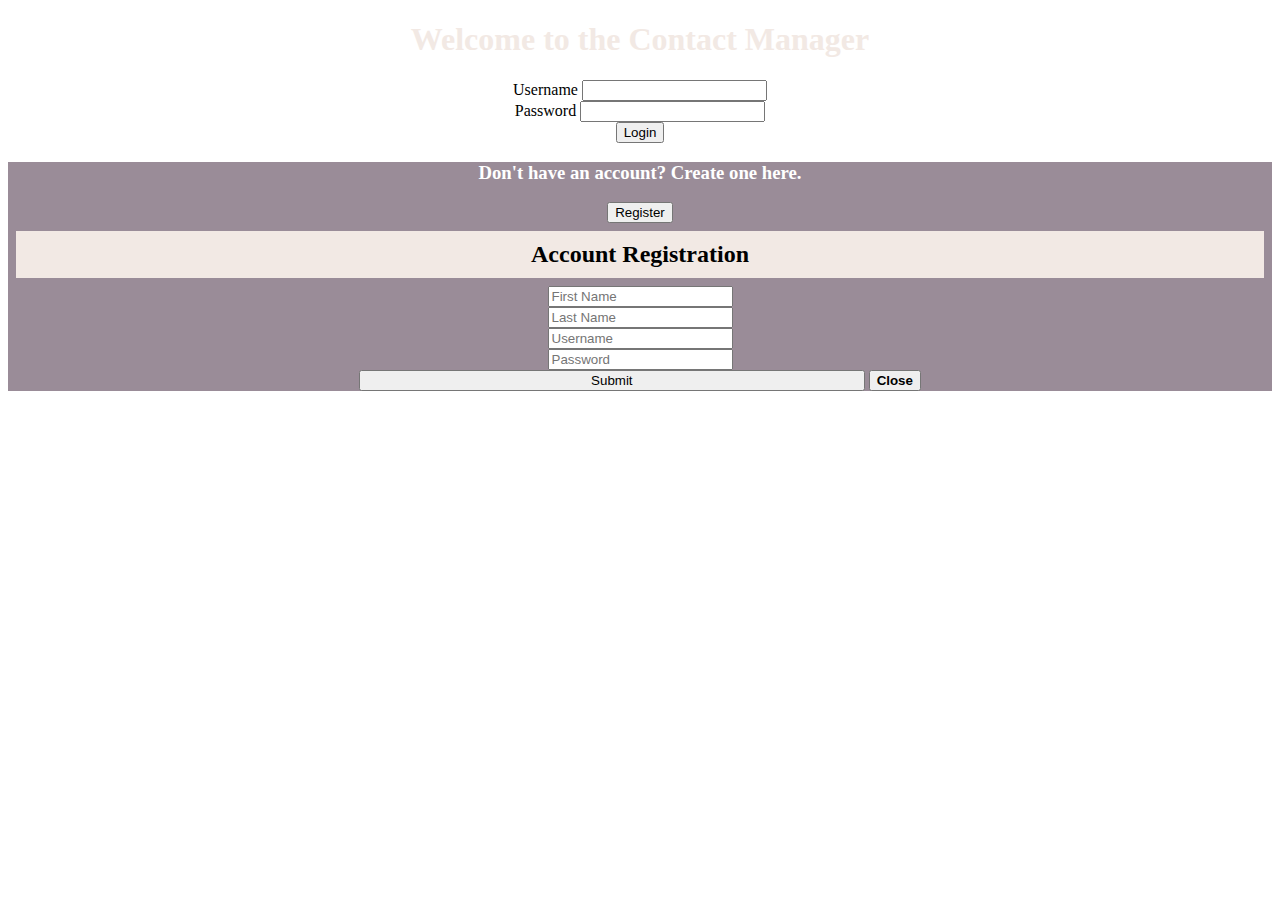
==== index.html @ 063ab81a "Update index.html" ====
<!doctype html>

<html lang="en">
    <head>
        <meta charset="utf-8">

        <title>Index</title>

        <!-- Load external CSS styles -->
        <link rel="stylesheet" href="css/styles.css">
        <!-- Load external JavaScript -->
        <script src="js/code.js"></script>

    </head>

    <body>

       <div style="text-align: center; margin-bottom: 20px;">
    <h1 style="color: #f2e9e4">Welcome to the Contact Manager</h1>

    <form action="LAMPAPI/Login.php" method="post">
        <div>
            <label for="username">Username</label>
            <input type="text" id="username" name="login" required>
        </div>

        <div>
            <label for="password">Password</label>
            <input type="password" id="password" name="password" required>
        </div>
        <div>
            <label for="login"></label>
            <button type="submit" id="login">Login</button>
        </div>      
        
    </form>
    
    <form style="background-color: #9a8c98">
		<h3 style="color: #fff">Don't have an account? Create one here.</h3>
        <div>
            <label for="register"></label>
            <button type="account_submit" id="register" onclick="openForm()">Register</button>  
        </div>
      <div class="formPopup" id="popupForm">
        <div class = "popup-content">
        <form action="LAMPAPI/Register.php " method="POST">
        <div>
          <h2 style="background-color: #f2e9e4; margin: 8px; padding: 10px">Account Registration</h2>
        </div>
        <div>
          <label for="firstname"></label>
          <input type="popup-text" id="firstname" placeholder="First Name" required>
        </div> 
          <label for="lastname"></label>
          <input type="popup-text" id="lastname" placeholder="Last Name" required>
        <div>  
          <label for="username"></label>
          <input type="popup-text" id="username" placeholder="Username" required>
        </div> 
          <label for="psw"></label>
          <input type="password" id="psw" placeholder="Password" name="psw" required>
        <div> 
          <button type="submit" style="width: 40%;">Submit</button>
          <button type="popup-cancel" onclick="closeForm()" style="font-weight: bold;">Close</button>
       </div>
    </div>
</div>
</form>
        
    </body>
</html>
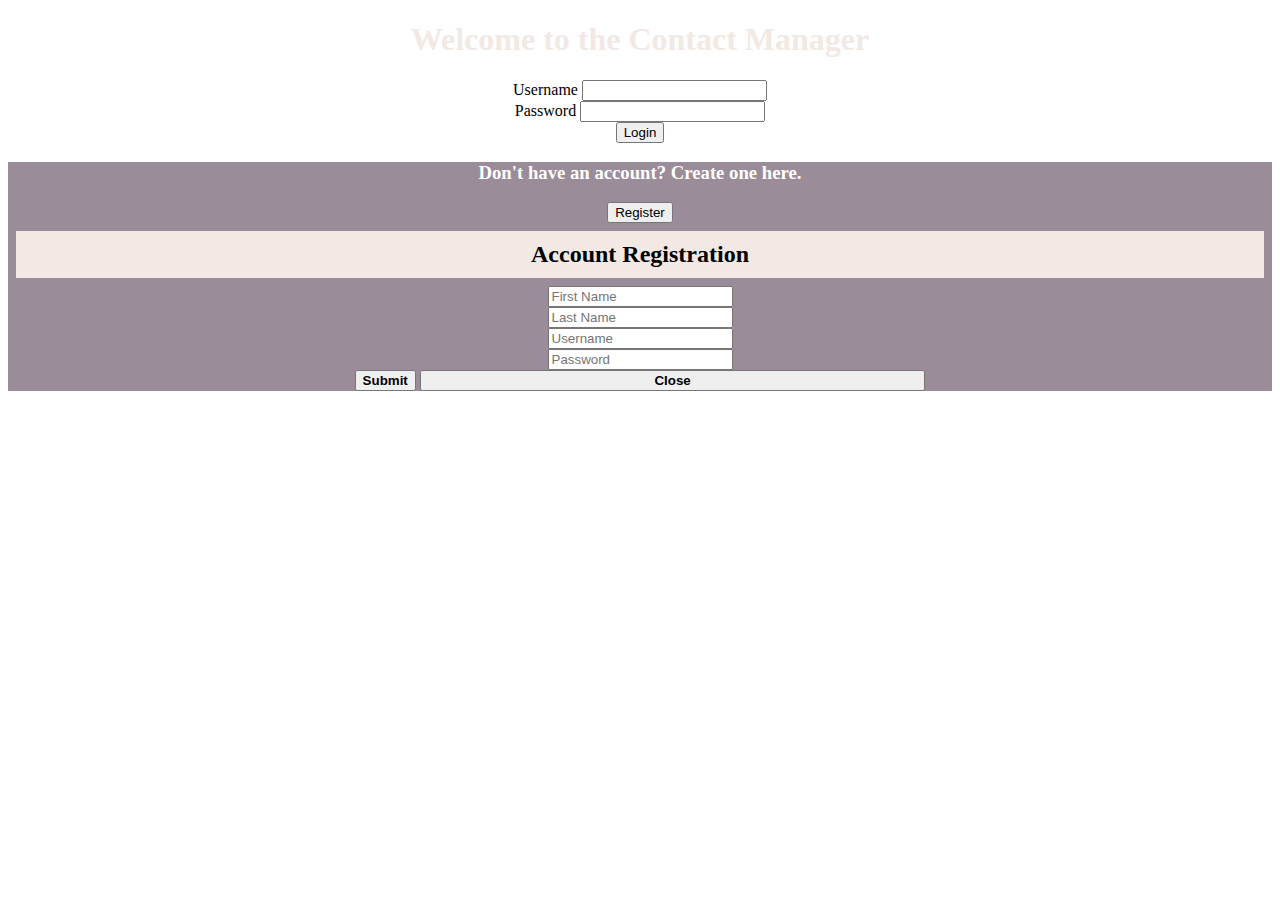
==== commit 4aac34b9: "Update index.html" ====
--- a/index.html
+++ b/index.html
@@ -8,8 +8,7 @@
 
         <!-- Load external CSS styles -->
         <link rel="stylesheet" href="css/styles.css">
-        <!-- Load external JavaScript -->
-        <script src="js/code.js"></script>
+        
 
     </head>
 
@@ -18,54 +17,60 @@
        <div style="text-align: center; margin-bottom: 20px;">
     <h1 style="color: #f2e9e4">Welcome to the Contact Manager</h1>
 
-    <form action="LAMPAPI/Login.php" method="post">
+    <div type="loginform" id="loginForm">
         <div>
             <label for="username">Username</label>
-            <input type="text" id="username" name="login" required>
+            <input type="text" id="loginName" name="loginName" required>
         </div>
 
         <div>
             <label for="password">Password</label>
-            <input type="password" id="password" name="password" required>
+            <input type="password" id="loginPassword" name="loginPassword" required>
         </div>
         <div>
             <label for="login"></label>
-            <button type="submit" id="login">Login</button>
+            <button type="button" id="loginButton" onclick="doLogin()">Login</button>
         </div>      
-        
-    </form>
+        <span id="loginResult"></span>
+    </div>
     
-    <form style="background-color: #9a8c98">
+    <div type="loginform" style="background-color: #9a8c98">
+    
 		<h3 style="color: #fff">Don't have an account? Create one here.</h3>
         <div>
             <label for="register"></label>
             <button type="account_submit" id="register" onclick="openForm()">Register</button>  
         </div>
+        
       <div class="formPopup" id="popupForm">
         <div class = "popup-content">
-        <form action="LAMPAPI/Register.php " method="POST">
-        <div>
+        
+      <div>
           <h2 style="background-color: #f2e9e4; margin: 8px; padding: 10px">Account Registration</h2>
         </div>
         <div>
           <label for="firstname"></label>
-          <input type="popup-text" id="firstname" placeholder="First Name" required>
+          <input type="popup-text" id="R_FirstName" placeholder="First Name" required>
         </div> 
           <label for="lastname"></label>
-          <input type="popup-text" id="lastname" placeholder="Last Name" required>
+          <input type="popup-text" id="R_LastName" placeholder="Last Name" required>
         <div>  
           <label for="username"></label>
-          <input type="popup-text" id="username" placeholder="Username" required>
+          <input type="popup-text" id="R_Username" placeholder="Username" required>
         </div> 
           <label for="psw"></label>
-          <input type="password" id="psw" placeholder="Password" name="psw" required>
+          <input type="password" id="R_Password" placeholder="Password" required>
         <div> 
-          <button type="submit" style="width: 40%;">Submit</button>
-          <button type="popup-cancel" onclick="closeForm()" style="font-weight: bold;">Close</button>
-       </div>
+          <button type="popup-submit" id="registerButton" onclick="doRegister()" style="font-weight: bold;" style="width: 40%" ">Submit</button>       
+        <button type="popup-cancel" style="width: 40%; font-weight:bold;" background-color="#c9ada7" onclick="closeForm()">Close</button>
+        </div>
+        
+       <span id="registerResult"></span> 
+       
     </div>
 </div>
-</form>
-        
+</div>
+        <!-- Load external JavaScript -->
+        <script src="js/code.js"></script>
     </body>
 </html>
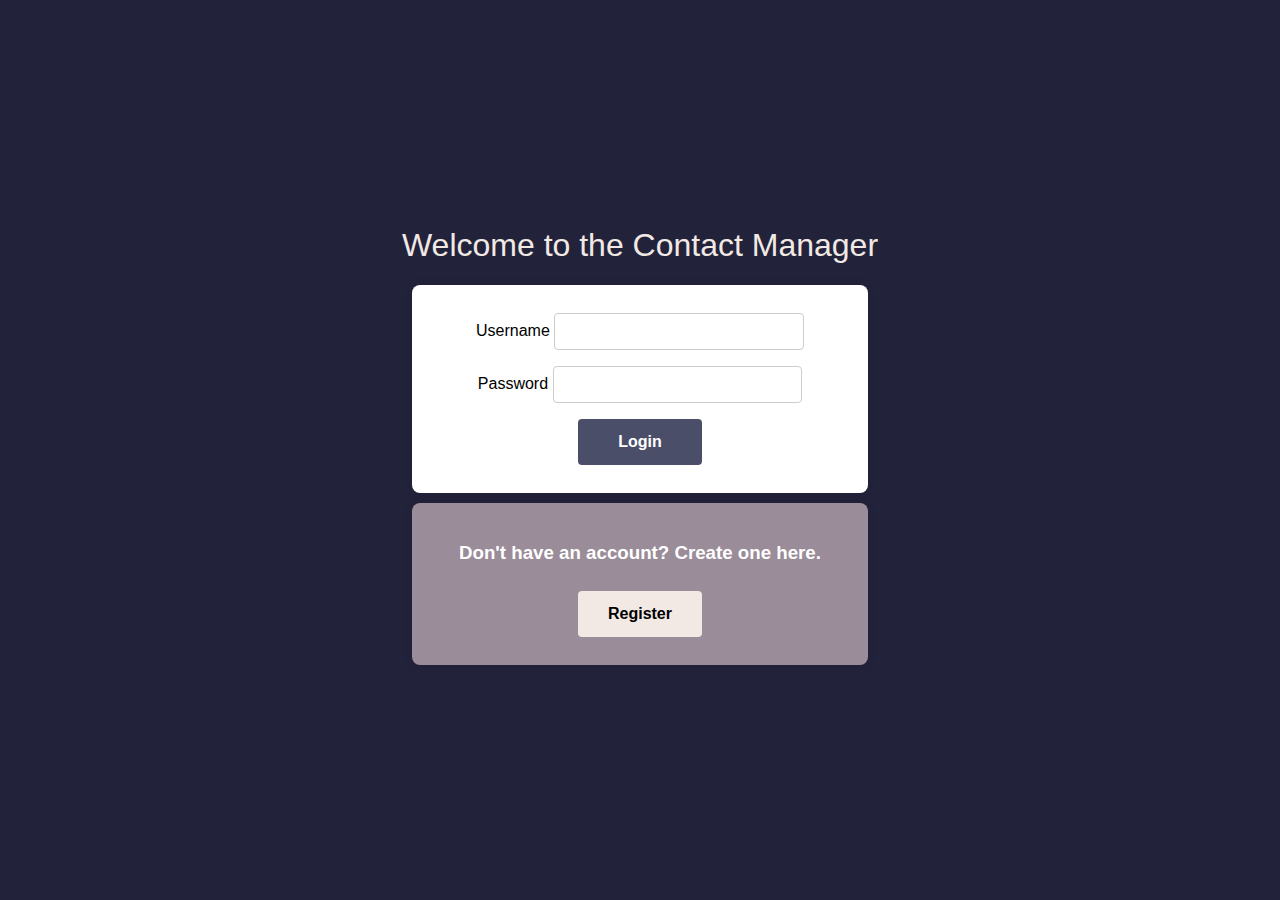
==== commit 1f869368: "Save point for working with the Aesthetic of the Home Page" ====
--- a/index.html
+++ b/index.html
@@ -1,76 +1,76 @@
-<!doctype html>
-
-<html lang="en">
-    <head>
-        <meta charset="utf-8">
-
-        <title>Index</title>
-
-        <!-- Load external CSS styles -->
-        <link rel="stylesheet" href="css/styles.css">
-        
-
-    </head>
-
-    <body>
-
-       <div style="text-align: center; margin-bottom: 20px;">
-    <h1 style="color: #f2e9e4">Welcome to the Contact Manager</h1>
-
-    <div type="loginform" id="loginForm">
-        <div>
-            <label for="username">Username</label>
-            <input type="text" id="loginName" name="loginName" required>
-        </div>
-
-        <div>
-            <label for="password">Password</label>
-            <input type="password" id="loginPassword" name="loginPassword" required>
-        </div>
-        <div>
-            <label for="login"></label>
-            <button type="button" id="loginButton" onclick="doLogin()">Login</button>
-        </div>      
-        <span id="loginResult"></span>
-    </div>
-    
-    <div type="loginform" style="background-color: #9a8c98">
-    
-		<h3 style="color: #fff">Don't have an account? Create one here.</h3>
-        <div>
-            <label for="register"></label>
-            <button type="account_submit" id="register" onclick="openForm()">Register</button>  
-        </div>
-        
-      <div class="formPopup" id="popupForm">
-        <div class = "popup-content">
-        
-      <div>
-          <h2 style="background-color: #f2e9e4; margin: 8px; padding: 10px">Account Registration</h2>
-        </div>
-        <div>
-          <label for="firstname"></label>
-          <input type="popup-text" id="R_FirstName" placeholder="First Name" required>
-        </div> 
-          <label for="lastname"></label>
-          <input type="popup-text" id="R_LastName" placeholder="Last Name" required>
-        <div>  
-          <label for="username"></label>
-          <input type="popup-text" id="R_Username" placeholder="Username" required>
-        </div> 
-          <label for="psw"></label>
-          <input type="password" id="R_Password" placeholder="Password" required>
-        <div> 
-          <button type="popup-submit" id="registerButton" onclick="doRegister()" style="font-weight: bold;" style="width: 40%" ">Submit</button>       
-        <button type="popup-cancel" style="width: 40%; font-weight:bold;" background-color="#c9ada7" onclick="closeForm()">Close</button>
-        </div>
-        
-       <span id="registerResult"></span> 
-       
-    </div>
-</div>
-</div>
-        <!-- Load external JavaScript -->
-        <script src="js/code.js"></script>
-    </body>
-</html>
+<!doctype html>
+
+<html lang="en">
+    <head>
+        <meta charset="utf-8">
+
+        <title>Index</title>
+
+        <!-- Load external CSS styles -->
+        <link rel="stylesheet" href="css/styles.css">
+        
+
+    </head>
+
+    <body>
+
+       <div style="text-align: center; margin-bottom: 20px;">
+    <h1 style="color: #f2e9e4">Welcome to the Contact Manager</h1>
+
+    <div type="loginform" id="loginForm">
+        <div>
+            <label for="username">Username</label>
+            <input type="text" id="loginName" name="loginName" required>
+        </div>
+
+        <div>
+            <label for="password">Password</label>
+            <input type="password" id="loginPassword" name="loginPassword" required>
+        </div>
+        <div>
+            <label for="login"></label>
+            <button type="button" id="loginButton" onclick="doLogin()">Login</button>
+        </div>      
+        <span id="loginResult"></span>
+    </div>
+    
+    <div type="loginform" style="background-color: #9a8c98">
+    
+		<h3 style="color: #fff">Don't have an account? Create one here.</h3>
+        <div>
+            <label for="register"></label>
+            <button type="account_submit" id="register" onclick="openForm()">Register</button>  
+        </div>
+        
+      <div class="formPopup" id="popupForm">
+        <div class = "popup-content">
+        
+      <div>
+          <h2 style="background-color: #f2e9e4; margin: 8px; padding: 10px">Account Registration</h2>
+        </div>
+        <div>
+          <label for="firstname"></label>
+          <input type="popup-text" id="R_FirstName" placeholder="First Name" required>
+        </div> 
+          <label for="lastname"></label>
+          <input type="popup-text" id="R_LastName" placeholder="Last Name" required>
+        <div>  
+          <label for="username"></label>
+          <input type="popup-text" id="R_Username" placeholder="Username" required>
+        </div> 
+          <label for="psw"></label>
+          <input type="password" id="R_Password" placeholder="Password" required>
+        <div> 
+          <button type="popup-submit" id="registerButton" onclick="doRegister()" style="font-weight: bold;" style="width: 40%" ">Submit</button>       
+        <button type="popup-cancel" style="width: 40%; font-weight:bold;" background-color="#c9ada7" onclick="closeForm()">Close</button>
+        </div>
+        
+       <span id="registerResult"></span> 
+       
+    </div>
+</div>
+</div>
+        <!-- Load external JavaScript -->
+        <script src="js/code.js"></script>
+    </body>
+</html>
--- a/css/styles.css
+++ b/css/styles.css
@@ -0,0 +1,163 @@
+/* Place your CSS styles in this file */
+
+h1 {
+    text-align: center;
+    font-family: "Source Sans Pro", sans-serif;
+    font-weight: normal;
+}
+body {
+    font-family: Arial, sans-serif;
+    margin: 0;
+    padding: 0;
+    display: flex;
+    justify-content: center;
+    align-items: center;
+    height: 100vh;
+    background-color:#22223b;
+}
+form{
+    background-color: #fff;
+    padding: 20px;
+    border-radius: 8px;
+    box-shadow: 0px 0px 10px 0px rgba(0,0,0,0.1);
+    margin: 10px;
+}
+div[type="loginform"]{
+    background-color: #fff;
+    padding: 20px;
+    border-radius: 8px;
+    box-shadow: 0px 0px 10px 0px rgba(0,0,0,0.1);
+    margin: 10px;
+
+}
+
+input[type="text"],
+input[type="password"] {
+    width: 60%;
+    padding: 10px;
+    margin: 8px 0;
+    box-sizing: border-box;
+    border: 1px solid #ccc;
+    border-radius: 4px;
+}
+
+button[type="button"] {
+    background-color: #4a4e69;
+    color: white;
+    padding: 14px 20px;
+    margin: 8px 0;
+    border: none;
+    border-radius: 4px;
+    cursor: pointer;
+    width: 30%;
+    font-size: 16px;
+    font-weight: bold;
+}
+button[type="button"]:hover {
+    background-color: #45a049;
+}
+button[type="submit"], [type="account_submit"] {
+    background-color: #f2e9e4;
+    color: black;
+    padding: 14px 20px;
+    margin: 8px 0;
+    border: none;
+    border-radius: 4px;
+    cursor: pointer;
+    width: 30%;
+    font-size: 16px;
+    text-align: center;
+    font-weight: bold;
+}
+button[type="submit"]:hover {
+    background-color: #45a049;
+}
+
+
+* {box-sizing: border-box;}
+
+.formPopup {
+    padding: 20px;
+    border-radius: 8px;
+    box-shadow: 0px 0px 10px 0px rgba(0,0,0,0.1);
+    margin: 10px;
+    display: none; /* Hidden by default */
+    position: fixed; /* Stay in place */
+    z-index: 1; /* Sit on top */
+    left: 0;
+    top: 0;
+    width: 100%; /* Full width */
+    height: 100%; /* Full height */
+    background-color: rgba(0,0,0,0.5); /* Black background with opacity */
+}
+ .popup-content {
+    position: absolute;
+    top: 50%;
+    left: 50%;
+    transform: translate(-50%, -50%);
+    background-color: white;
+    padding: 10px;
+    border: 1px solid #888;
+    width: 300px;
+    box-shadow: 0 5px 15px rgba(0,0,0,0.3);
+}
+input[type="popup-text"]{
+    width: 60%;
+    padding: 10px;
+    margin: 8px;
+    box-sizing: border-box;
+    border: 1px solid #ccc;
+    border-radius: 4px;
+}
+button[type="popup-submit"] {
+    background-color: #4a4e69;
+    color: white;
+    padding: 14px 20px;
+    margin: 8px;
+    border: none;
+    border-radius: 4px;
+    cursor: pointer;
+    width: 40%;
+    font-size: 16px;
+    text-align: center;
+}
+
+button[type="popup-submit"]:hover {
+    background-color: #45a049;
+}
+button[type="popup-cancel"] {
+    background-color: #c9ada7;
+    color: black;
+    padding: 14px 20px;
+    margin: 8px 0;
+    border: none;
+    border-radius: 4px;
+    cursor: pointer;
+    width: 40%;
+    font-size: 16px;
+    text-align: center;
+}
+button[type="popup-cancel"]:hover {
+    background-color: #ee2222;
+}
+
+
+<!--COLORS.HTML-->
+#searchBar {
+    margin-bottom: 20px;
+}
+table {
+    width: 100%;
+    border-collapse: collapse;
+}
+th, td {
+    border: 1px solid #ddd;
+    padding-top: 10px;
+    padding-bottom: 10px;
+    padding-left: 30px;
+    padding-right: 30px;
+    text-align: left;
+}
+th {
+    background-color: #f2f2f2;
+}
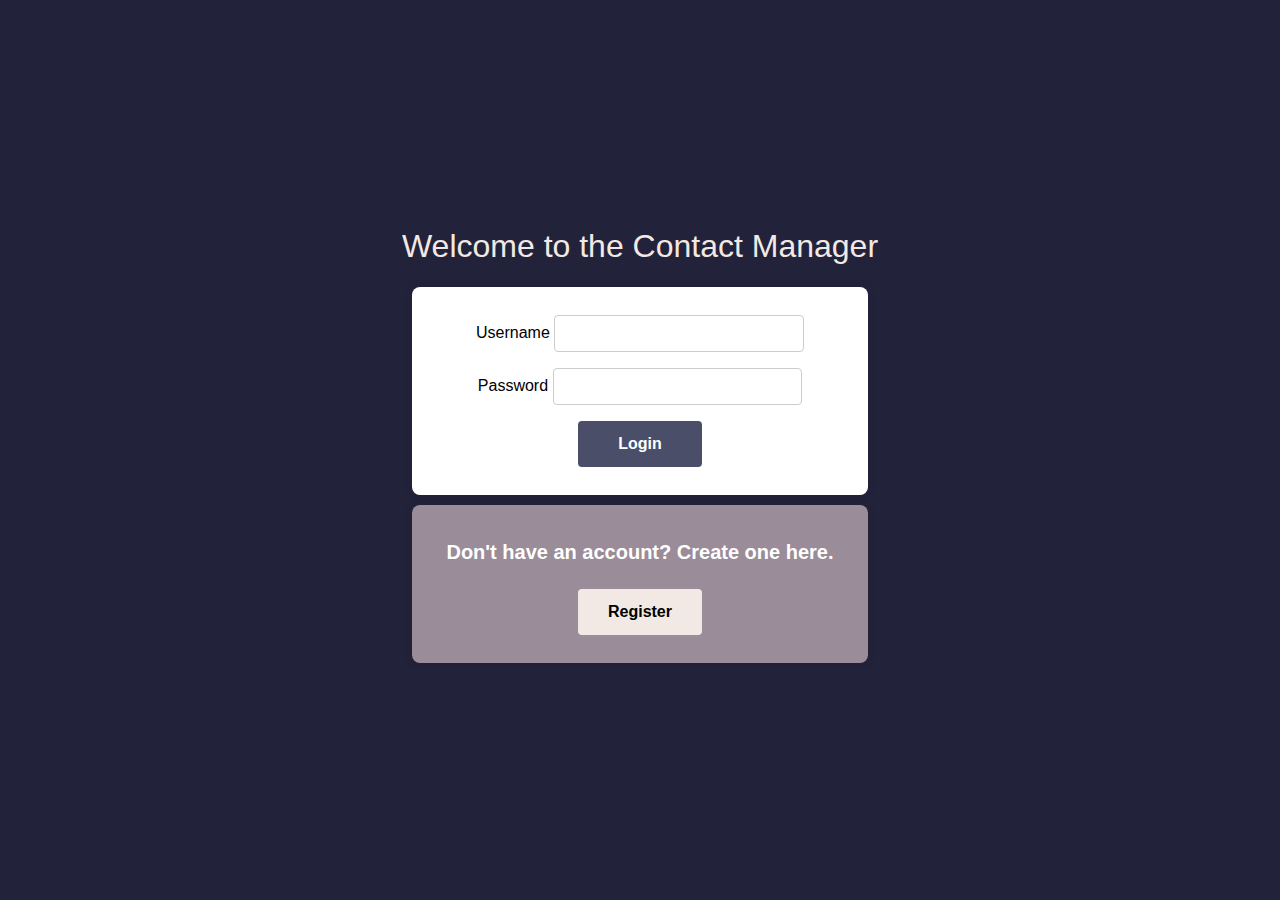
==== commit f3954c4c: "Update index.html" ====
--- a/index.html
+++ b/index.html
@@ -1,76 +1,78 @@
-<!doctype html>
-
-<html lang="en">
-    <head>
-        <meta charset="utf-8">
-
-        <title>Index</title>
-
-        <!-- Load external CSS styles -->
-        <link rel="stylesheet" href="css/styles.css">
-        
-
-    </head>
-
-    <body>
-
-       <div style="text-align: center; margin-bottom: 20px;">
-    <h1 style="color: #f2e9e4">Welcome to the Contact Manager</h1>
-
-    <div type="loginform" id="loginForm">
-        <div>
-            <label for="username">Username</label>
-            <input type="text" id="loginName" name="loginName" required>
-        </div>
-
-        <div>
-            <label for="password">Password</label>
-            <input type="password" id="loginPassword" name="loginPassword" required>
-        </div>
-        <div>
-            <label for="login"></label>
-            <button type="button" id="loginButton" onclick="doLogin()">Login</button>
-        </div>      
-        <span id="loginResult"></span>
-    </div>
-    
-    <div type="loginform" style="background-color: #9a8c98">
-    
-		<h3 style="color: #fff">Don't have an account? Create one here.</h3>
-        <div>
-            <label for="register"></label>
-            <button type="account_submit" id="register" onclick="openForm()">Register</button>  
-        </div>
-        
-      <div class="formPopup" id="popupForm">
-        <div class = "popup-content">
-        
-      <div>
-          <h2 style="background-color: #f2e9e4; margin: 8px; padding: 10px">Account Registration</h2>
-        </div>
-        <div>
-          <label for="firstname"></label>
-          <input type="popup-text" id="R_FirstName" placeholder="First Name" required>
-        </div> 
-          <label for="lastname"></label>
-          <input type="popup-text" id="R_LastName" placeholder="Last Name" required>
-        <div>  
-          <label for="username"></label>
-          <input type="popup-text" id="R_Username" placeholder="Username" required>
-        </div> 
-          <label for="psw"></label>
-          <input type="password" id="R_Password" placeholder="Password" required>
-        <div> 
-          <button type="popup-submit" id="registerButton" onclick="doRegister()" style="font-weight: bold;" style="width: 40%" ">Submit</button>       
-        <button type="popup-cancel" style="width: 40%; font-weight:bold;" background-color="#c9ada7" onclick="closeForm()">Close</button>
-        </div>
-        
-       <span id="registerResult"></span> 
-       
-    </div>
-</div>
-</div>
-        <!-- Load external JavaScript -->
-        <script src="js/code.js"></script>
-    </body>
-</html>
+<!doctype html>
+
+<html lang="en">
+    <head>
+        <meta charset="utf-8">
+         <meta name="viewport" content="width=device-width, initial-scale=1.0">
+
+        <title>Index</title>
+
+        <!-- Load external CSS styles -->
+        <link rel="stylesheet" href="css/styles.css">
+        
+
+    </head>
+
+    <body>
+
+       <div style="text-align: center; margin-bottom: 20px;">
+    <h1 style="color: #f2e9e4">Welcome to the Contact Manager</h1>
+
+    <div type="loginform" id="loginForm">
+        <div>
+            <label for="loginName">Username</label>
+            <input type="text" id="loginName" name="loginName" required>
+        </div>
+
+        <div>
+            <label for="loginPassword">Password</label>
+            <input type="password" id="loginPassword" name="loginPassword" required>
+        </div>
+        <div>
+            <label for="login"></label>
+            <button type="button" class="button" id="loginButton" onclick="doLogin()">Login</button>
+        </div>      
+        <span id="loginResult"></span>
+    </div>
+    
+    <div type="loginform" style="background-color: #9a8c98">
+    
+		<h2 style="color: #fff; font-size: 20px;">Don't have an account? Create one here.</h2>
+        <div>
+            <label for="register"></label>
+            <button type="account_submit" id="register" onclick="openForm()">Register</button>  
+            <span id="regResult"></span>
+        </div>
+        
+      <div class="formPopup" id="popupForm">
+        <div class = "popup-content">
+        
+      <div>
+          <h2 style="background-color: #f2e9e4; margin: 8px; padding: 10px">Account Registration</h2>
+        </div>
+        <div>
+          <label for="firstname"></label>
+          <input type="popup-text" id="rFirstName" placeholder="First Name" required>
+        </div> 
+          <label for="lastname"></label>
+          <input type="popup-text" id="rLastName" placeholder="Last Name" required>
+        <div>  
+          <label for="username"></label>
+          <input type="popup-text" id="rUsername" placeholder="Username" required>
+        </div> 
+          <label for="psw"></label>
+          <input type="password" id="rPassword" placeholder="Password" required>
+        <div> 
+          <button type="popup-submit" id="registerButton" onclick="doRegister()" style="font-weight: bold;" style="width: 40%" ">Submit</button>       
+        <button type="popup-cancel" style="width: 40%; font-weight:bold;" background-color="#c9ada7" onclick="closeForm()">Close</button>
+        </div>
+        
+       <span id="registerResult"></span> 
+       
+    </div>
+</div>
+</div>
+        <!-- Load external JavaScript -->
+        <script src="js/code.js"></script>
+    </body>
+</html>
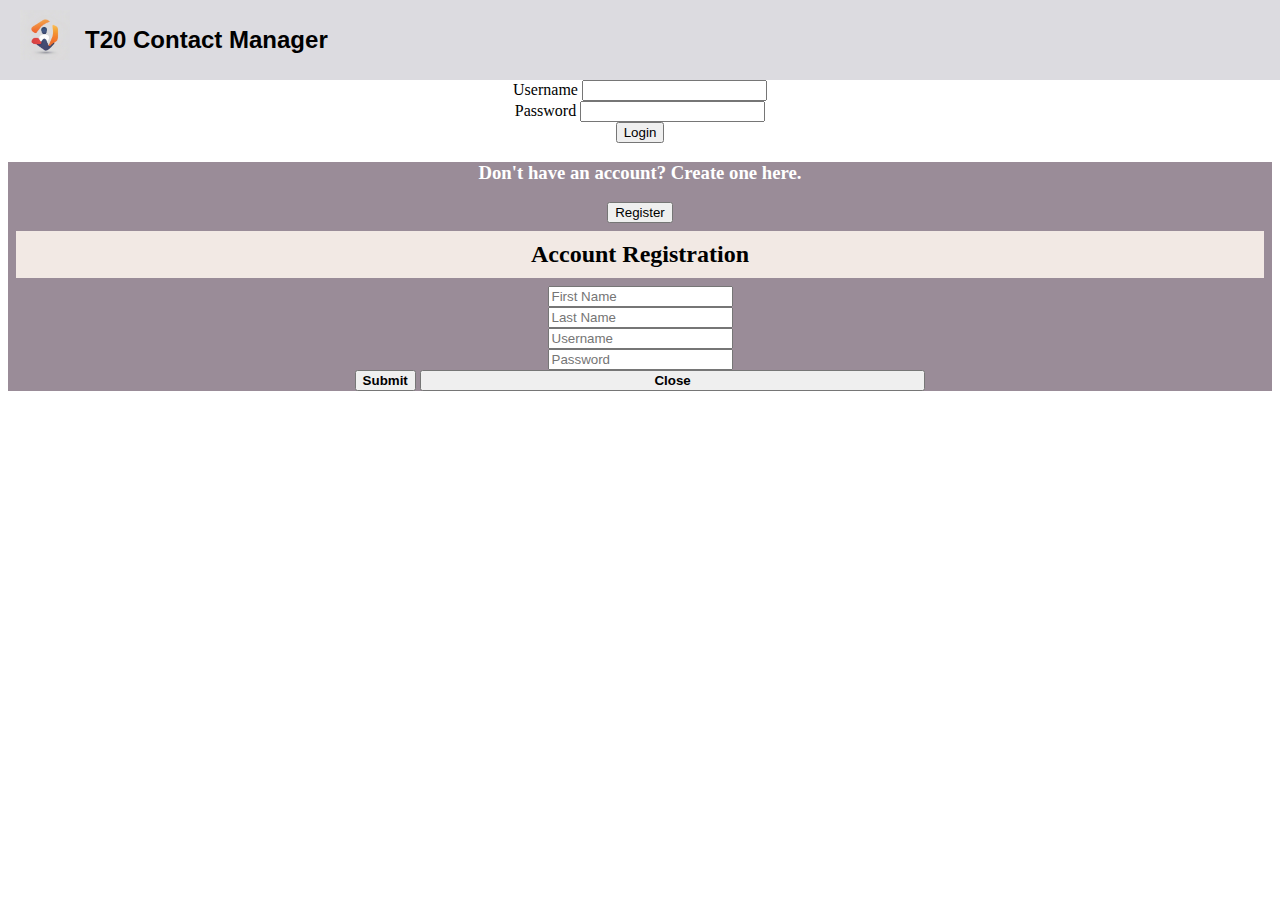
==== commit 67ee5a97: "Savepoint for the Aesthetic of the website. Actively working on it." ====
--- a/index.html
+++ b/index.html
@@ -1,78 +1,80 @@
-<!doctype html>
-
-<html lang="en">
-    <head>
-        <meta charset="utf-8">
-         <meta name="viewport" content="width=device-width, initial-scale=1.0">
-
-        <title>Index</title>
-
-        <!-- Load external CSS styles -->
-        <link rel="stylesheet" href="css/styles.css">
-        
-
-    </head>
-
-    <body>
-
-       <div style="text-align: center; margin-bottom: 20px;">
-    <h1 style="color: #f2e9e4">Welcome to the Contact Manager</h1>
-
-    <div type="loginform" id="loginForm">
-        <div>
-            <label for="loginName">Username</label>
-            <input type="text" id="loginName" name="loginName" required>
-        </div>
-
-        <div>
-            <label for="loginPassword">Password</label>
-            <input type="password" id="loginPassword" name="loginPassword" required>
-        </div>
-        <div>
-            <label for="login"></label>
-            <button type="button" class="button" id="loginButton" onclick="doLogin()">Login</button>
-        </div>      
-        <span id="loginResult"></span>
-    </div>
-    
-    <div type="loginform" style="background-color: #9a8c98">
-    
-		<h2 style="color: #fff; font-size: 20px;">Don't have an account? Create one here.</h2>
-        <div>
-            <label for="register"></label>
-            <button type="account_submit" id="register" onclick="openForm()">Register</button>  
-            <span id="regResult"></span>
-        </div>
-        
-      <div class="formPopup" id="popupForm">
-        <div class = "popup-content">
-        
-      <div>
-          <h2 style="background-color: #f2e9e4; margin: 8px; padding: 10px">Account Registration</h2>
-        </div>
-        <div>
-          <label for="firstname"></label>
-          <input type="popup-text" id="rFirstName" placeholder="First Name" required>
-        </div> 
-          <label for="lastname"></label>
-          <input type="popup-text" id="rLastName" placeholder="Last Name" required>
-        <div>  
-          <label for="username"></label>
-          <input type="popup-text" id="rUsername" placeholder="Username" required>
-        </div> 
-          <label for="psw"></label>
-          <input type="password" id="rPassword" placeholder="Password" required>
-        <div> 
-          <button type="popup-submit" id="registerButton" onclick="doRegister()" style="font-weight: bold;" style="width: 40%" ">Submit</button>       
-        <button type="popup-cancel" style="width: 40%; font-weight:bold;" background-color="#c9ada7" onclick="closeForm()">Close</button>
-        </div>
-        
-       <span id="registerResult"></span> 
-       
-    </div>
-</div>
-</div>
-        <!-- Load external JavaScript -->
-        <script src="js/code.js"></script>
-    </body>
-</html>
+<!doctype html>
+
+<html lang="en">
+    <head>
+        <meta charset="utf-8">
+        <meta name="viewport" content="width=device-width, initial-scale=1.0">
+        <title>T20 Contact Manager</title>
+
+        <!-- Load external CSS styles -->
+        <link rel="stylesheet" href="css/styles.css">
+    </head>
+
+    <body>
+      <header>
+        <div class="header-container">
+          <img src="images/LOGO.jpg" alt="Logo" class="logo">
+          <h1 class="site-name">T20 Contact Manager</h1>
+        </div>
+      </header>
+
+       <div style="text-align: center; margin-bottom: 20px;">
+    <h1 style="color: #f2e9e4">Welcome to the Contact Manager</h1>
+
+    <div type="loginform" id="loginForm">
+        <div>
+            <label for="username">Username</label>
+            <input type="text" id="loginName" name="loginName" required>
+        </div>
+
+        <div>
+            <label for="password">Password</label>
+            <input type="password" id="loginPassword" name="loginPassword" required>
+        </div>
+        <div>
+            <label for="login"></label>
+            <button type="button" id="loginButton" onclick="doLogin()">Login</button>
+        </div>      
+        <span id="loginResult"></span>
+    </div>
+    
+    <div type="loginform" style="background-color: #9a8c98">
+    
+		<h3 style="color: #fff">Don't have an account? Create one here.</h3>
+        <div>
+            <label for="register"></label>
+            <button type="account_submit" id="register" onclick="openForm()">Register</button>  
+        </div>
+        
+      <div class="formPopup" id="popupForm">
+        <div class = "popup-content">
+        
+      <div>
+          <h2 style="background-color: #f2e9e4; margin: 8px; padding: 10px">Account Registration</h2>
+        </div>
+        <div>
+          <label for="firstname"></label>
+          <input type="popup-text" id="R_FirstName" placeholder="First Name" required>
+        </div> 
+          <label for="lastname"></label>
+          <input type="popup-text" id="R_LastName" placeholder="Last Name" required>
+        <div>  
+          <label for="username"></label>
+          <input type="popup-text" id="R_Username" placeholder="Username" required>
+        </div> 
+          <label for="psw"></label>
+          <input type="password" id="R_Password" placeholder="Password" required>
+        <div> 
+          <button type="popup-submit" id="registerButton" onclick="doRegister()" style="font-weight: bold;" style="width: 40%" ">Submit</button>       
+        <button type="popup-cancel" style="width: 40%; font-weight:bold;" background-color="#c9ada7" onclick="closeForm()">Close</button>
+        </div>
+        
+       <span id="registerResult"></span> 
+       
+    </div>
+</div>
+</div>
+        <!-- Load external JavaScript -->
+        <script src="js/code.js"></script>
+    </body>
+</html>
--- a/css/styles.css
+++ b/css/styles.css
@@ -1,163 +1,42 @@
 /* Place your CSS styles in this file */
 
-h1 {
-    text-align: center;
-    font-family: "Source Sans Pro", sans-serif;
-    font-weight: normal;
-}
-body {
-    font-family: Arial, sans-serif;
-    margin: 0;
-    padding: 0;
-    display: flex;
-    justify-content: center;
-    align-items: center;
-    height: 100vh;
-    background-color:#22223b;
-}
-form{
-    background-color: #fff;
-    padding: 20px;
-    border-radius: 8px;
-    box-shadow: 0px 0px 10px 0px rgba(0,0,0,0.1);
-    margin: 10px;
-}
-div[type="loginform"]{
-    background-color: #fff;
-    padding: 20px;
-    border-radius: 8px;
-    box-shadow: 0px 0px 10px 0px rgba(0,0,0,0.1);
-    margin: 10px;
-
+/* Variables that holds the color palletes of the website*/
+:root {
+    --section-background: #DCDBE0;  /* A shade of grey */
+    --accent1: #E57C04; /* A shade of orange */
+    --accent2: #778472;    /* A shade of green */
+    --pallete-white: #F2F2F2; /* A dim white */
+    --pallete-black: #2F2F2F;      /* A lighter black */
 }
 
-input[type="text"],
-input[type="password"] {
-    width: 60%;
-    padding: 10px;
-    margin: 8px 0;
-    box-sizing: border-box;
-    border: 1px solid #ccc;
-    border-radius: 4px;
+@font-face {
+    font-family: 'Century_Gothic';
+    src: url('fonts/CenturyGothic.ttf') format('truetypr');
+}
+header{
+    position: fixed;
+    top: 0%;
+    left: 0%;
+    width: 100%;
+    background-color: var(--section-background);
+    font-family: 'Century_Gothic', sans-serif;
+    font-weight: bold;
+    z-index: 1000; /* Ensure that the header is above other content */
+    display: flex;
+    justify-content: space-between;
+    align-items: center;
+    padding: 10px 20px;
+}
+.header-container {
+    display: flex;
 }
 
-button[type="button"] {
-    background-color: #4a4e69;
-    color: white;
-    padding: 14px 20px;
-    margin: 8px 0;
-    border: none;
-    border-radius: 4px;
-    cursor: pointer;
-    width: 30%;
-    font-size: 16px;
-    font-weight: bold;
-}
-button[type="button"]:hover {
-    background-color: #45a049;
-}
-button[type="submit"], [type="account_submit"] {
-    background-color: #f2e9e4;
-    color: black;
-    padding: 14px 20px;
-    margin: 8px 0;
-    border: none;
-    border-radius: 4px;
-    cursor: pointer;
-    width: 30%;
-    font-size: 16px;
-    text-align: center;
-    font-weight: bold;
-}
-button[type="submit"]:hover {
-    background-color: #45a049;
+.logo {
+    height: 50px; /* Adjust based on your logo's size */
+    margin-right: 15px;
 }
 
-
-* {box-sizing: border-box;}
-
-.formPopup {
-    padding: 20px;
-    border-radius: 8px;
-    box-shadow: 0px 0px 10px 0px rgba(0,0,0,0.1);
-    margin: 10px;
-    display: none; /* Hidden by default */
-    position: fixed; /* Stay in place */
-    z-index: 1; /* Sit on top */
-    left: 0;
-    top: 0;
-    width: 100%; /* Full width */
-    height: 100%; /* Full height */
-    background-color: rgba(0,0,0,0.5); /* Black background with opacity */
-}
- .popup-content {
-    position: absolute;
-    top: 50%;
-    left: 50%;
-    transform: translate(-50%, -50%);
-    background-color: white;
-    padding: 10px;
-    border: 1px solid #888;
-    width: 300px;
-    box-shadow: 0 5px 15px rgba(0,0,0,0.3);
-}
-input[type="popup-text"]{
-    width: 60%;
-    padding: 10px;
-    margin: 8px;
-    box-sizing: border-box;
-    border: 1px solid #ccc;
-    border-radius: 4px;
-}
-button[type="popup-submit"] {
-    background-color: #4a4e69;
-    color: white;
-    padding: 14px 20px;
-    margin: 8px;
-    border: none;
-    border-radius: 4px;
-    cursor: pointer;
-    width: 40%;
-    font-size: 16px;
-    text-align: center;
+.site-name {
+    font-size: 1.5em;
 }
 
-button[type="popup-submit"]:hover {
-    background-color: #45a049;
-}
-button[type="popup-cancel"] {
-    background-color: #c9ada7;
-    color: black;
-    padding: 14px 20px;
-    margin: 8px 0;
-    border: none;
-    border-radius: 4px;
-    cursor: pointer;
-    width: 40%;
-    font-size: 16px;
-    text-align: center;
-}
-button[type="popup-cancel"]:hover {
-    background-color: #ee2222;
-}
-
-
-<!--COLORS.HTML-->
-#searchBar {
-    margin-bottom: 20px;
-}
-table {
-    width: 100%;
-    border-collapse: collapse;
-}
-th, td {
-    border: 1px solid #ddd;
-    padding-top: 10px;
-    padding-bottom: 10px;
-    padding-left: 30px;
-    padding-right: 30px;
-    text-align: left;
-}
-th {
-    background-color: #f2f2f2;
-}
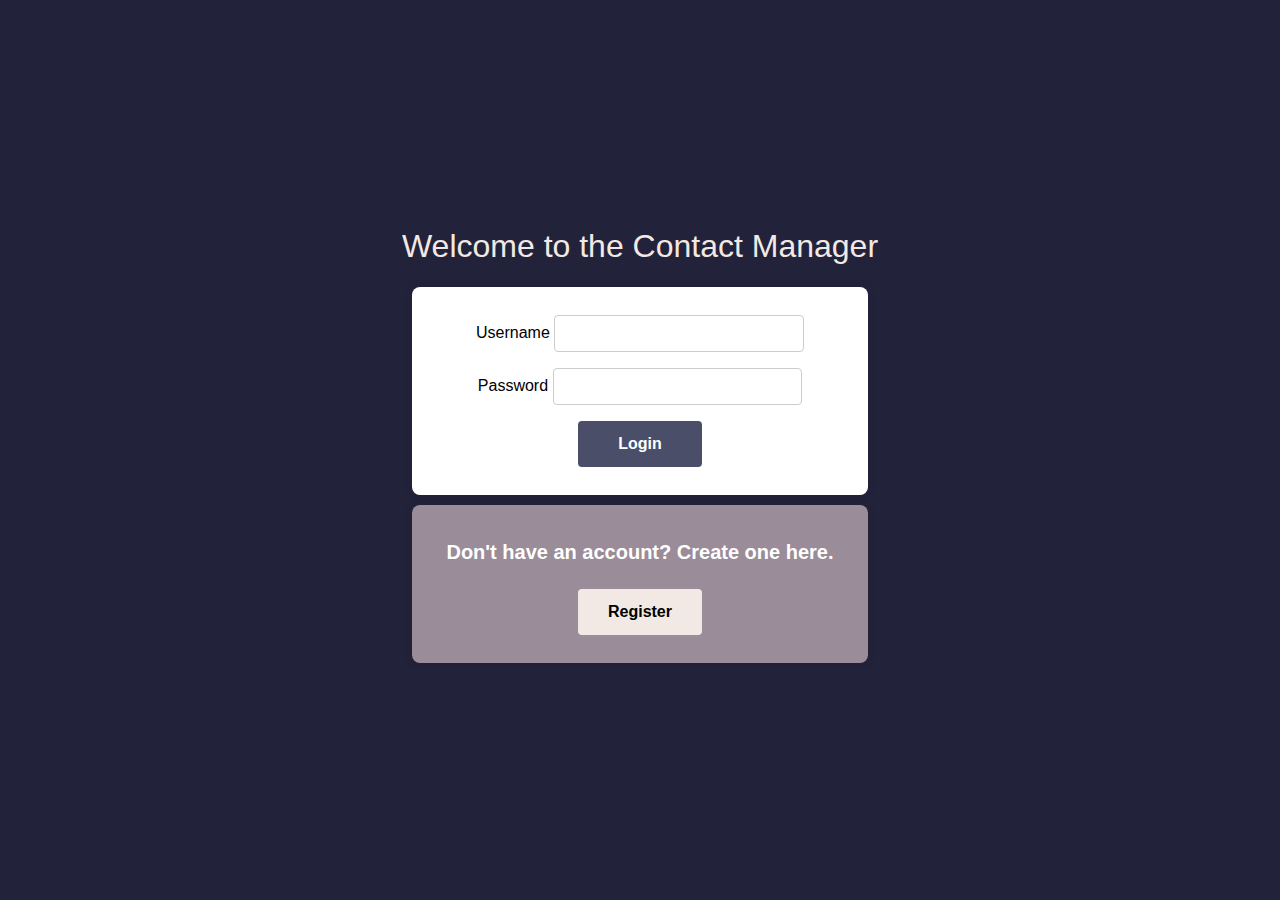
==== commit 8a667020: "final files" ====
--- a/index.html
+++ b/index.html
@@ -3,47 +3,45 @@
 <html lang="en">
     <head>
         <meta charset="utf-8">
-        <meta name="viewport" content="width=device-width, initial-scale=1.0">
-        <title>T20 Contact Manager</title>
+         <meta name="viewport" content="width=device-width, initial-scale=1.0">
+
+        <title>Index</title>
 
         <!-- Load external CSS styles -->
         <link rel="stylesheet" href="css/styles.css">
+        
+
     </head>
 
     <body>
-      <header>
-        <div class="header-container">
-          <img src="images/LOGO.jpg" alt="Logo" class="logo">
-          <h1 class="site-name">T20 Contact Manager</h1>
-        </div>
-      </header>
 
        <div style="text-align: center; margin-bottom: 20px;">
     <h1 style="color: #f2e9e4">Welcome to the Contact Manager</h1>
 
     <div type="loginform" id="loginForm">
         <div>
-            <label for="username">Username</label>
+            <label for="loginName">Username</label>
             <input type="text" id="loginName" name="loginName" required>
         </div>
 
         <div>
-            <label for="password">Password</label>
+            <label for="loginPassword">Password</label>
             <input type="password" id="loginPassword" name="loginPassword" required>
         </div>
         <div>
             <label for="login"></label>
-            <button type="button" id="loginButton" onclick="doLogin()">Login</button>
+            <button type="button" class="button" id="loginButton" onclick="doLogin()">Login</button>
         </div>      
         <span id="loginResult"></span>
     </div>
     
     <div type="loginform" style="background-color: #9a8c98">
     
-		<h3 style="color: #fff">Don't have an account? Create one here.</h3>
+		<h2 style="color: #fff; font-size: 20px;">Don't have an account? Create one here.</h2>
         <div>
             <label for="register"></label>
             <button type="account_submit" id="register" onclick="openForm()">Register</button>  
+            <span id="regResult"></span>
         </div>
         
       <div class="formPopup" id="popupForm">
@@ -54,16 +52,16 @@
         </div>
         <div>
           <label for="firstname"></label>
-          <input type="popup-text" id="R_FirstName" placeholder="First Name" required>
+          <input type="popup-text" id="rFirstName" placeholder="First Name" required>
         </div> 
           <label for="lastname"></label>
-          <input type="popup-text" id="R_LastName" placeholder="Last Name" required>
+          <input type="popup-text" id="rLastName" placeholder="Last Name" required>
         <div>  
           <label for="username"></label>
-          <input type="popup-text" id="R_Username" placeholder="Username" required>
+          <input type="popup-text" id="rUsername" placeholder="Username" required>
         </div> 
           <label for="psw"></label>
-          <input type="password" id="R_Password" placeholder="Password" required>
+          <input type="password" id="rPassword" placeholder="Password" required>
         <div> 
           <button type="popup-submit" id="registerButton" onclick="doRegister()" style="font-weight: bold;" style="width: 40%" ">Submit</button>       
         <button type="popup-cancel" style="width: 40%; font-weight:bold;" background-color="#c9ada7" onclick="closeForm()">Close</button>
--- a/css/styles.css
+++ b/css/styles.css
@@ -1,42 +1,216 @@
 /* Place your CSS styles in this file */
 
-/* Variables that holds the color palletes of the website*/
-:root {
-    --section-background: #DCDBE0;  /* A shade of grey */
-    --accent1: #E57C04; /* A shade of orange */
-    --accent2: #778472;    /* A shade of green */
-    --pallete-white: #F2F2F2; /* A dim white */
-    --pallete-black: #2F2F2F;      /* A lighter black */
-}
-
-@font-face {
-    font-family: 'Century_Gothic';
-    src: url('fonts/CenturyGothic.ttf') format('truetypr');
-}
-header{
-    position: fixed;
-    top: 0%;
-    left: 0%;
+h1 {
+    text-align: center;
+    font-family: "Source Sans Pro", sans-serif;
+    font-weight: normal;
+}
+body {
+    font-family: Arial, sans-serif;
+    margin: 0;
+    padding: 0;
+    display: flex;
+    justify-content: center;
+    align-items: center;
+    height: 100vh;
+    background-color:#22223b;
+}
+form{
+    background-color: #fff;
+    padding: 20px;
+    border-radius: 8px;
+    box-shadow: 0px 0px 10px 0px rgba(0,0,0,0.1);
+    margin: 10px;
+}
+div[type="loginform"]{
+    background-color: #fff;
+    padding: 20px;
+    border-radius: 8px;
+    box-shadow: 0px 0px 10px 0px rgba(0,0,0,0.1);
+    margin: 10px;
+
+}
+
+input[type="text"],
+input[type="password"] {
+    width: 60%;
+    padding: 10px;
+    margin: 8px 0;
+    box-sizing: border-box;
+    border: 1px solid #ccc;
+    border-radius: 4px;
+}
+
+.button {
+    background-color: #4a4e69;
+    color: white;
+    padding: 14px 20px;
+    margin: 8px 0;
+    border: none;
+    border-radius: 4px;
+    cursor: pointer;
+    width: 30%;
+    font-size: 16px;
+    font-weight: bold;
+}
+.button:hover {
+    background-color: #45a049;
+}
+button[type="submit"], [type="account_submit"] {
+    background-color: #f2e9e4;
+    color: black;
+    padding: 14px 20px;
+    margin: 8px 0;
+    border: none;
+    border-radius: 4px;
+    cursor: pointer;
+    width: 30%;
+    font-size: 16px;
+    text-align: center;
+    font-weight: bold;
+}
+button[type="submit"]:hover {
+    background-color: #45a049;
+}
+
+
+* {box-sizing: border-box;}
+
+.formPopup {
+    padding: 20px;
+    border-radius: 8px;
+    box-shadow: 0px 0px 10px 0px rgba(0,0,0,0.1);
+    margin: 10px;
+    display: none; /* Hidden by default */
+    position: fixed; /* Stay in place */
+    z-index: 1; /* Sit on top */
+    left: 0;
+    top: 0;
+    width: 100%; /* Full width */
+    height: 100%; /* Full height */
+    background-color: rgba(0,0,0,0.5); /* Black background with opacity */
+}
+ .popup-content {
+    position: absolute;
+    top: 50%;
+    left: 50%;
+    transform: translate(-50%, -50%);
+    background-color: white;
+    padding: 10px;
+    border: 1px solid #888;
+    width: 300px;
+    box-shadow: 0 5px 15px rgba(0,0,0,0.3);
+}
+input[type="popup-text"]{
+    width: 60%;
+    padding: 10px;
+    margin: 8px;
+    box-sizing: border-box;
+    border: 1px solid #ccc;
+    border-radius: 4px;
+}
+button[type="popup-submit"] {
+    background-color: #4a4e69;
+    color: white;
+    padding: 14px 20px;
+    margin: 8px;
+    border: none;
+    border-radius: 4px;
+    cursor: pointer;
+    width: 40%;
+    font-size: 16px;
+    text-align: center;
+}
+
+button[type="popup-submit"]:hover {
+    background-color: #45a049;
+}
+button[type="popup-cancel"] {
+    background-color: #c9ada7;
+    color: black;
+    padding: 14px 20px;
+    margin: 8px 0;
+    border: none;
+    border-radius: 4px;
+    cursor: pointer;
+    width: 40%;
+    font-size: 16px;
+    text-align: center;
+}
+button[type="popup-cancel"]:hover {
+    background-color: #ee2222;
+}
+
+
+<!--COLORS.HTML-->
+#searchBar {
+    margin-bottom: 20px;
+    
+}
+table {
     width: 100%;
-    background-color: var(--section-background);
-    font-family: 'Century_Gothic', sans-serif;
+    border-collapse: collapse;
+    background-color: #f2f2f2;
+}
+th, td {
+    border: 1px solid #ddd;
+    padding-top: 10px;
+    padding-bottom: 10px;
+    padding-left: 30px;
+    padding-right: 30px;
+    text-align: left;
+}
+th {
+    background-color: #f2f2f2;
+}
+.colorsbutton{
+    background-color: #f2e9e4;
+    color: black;
+    padding: 14px 20px;
+    margin: 8px 0;
+    border: none;
+    border-radius: 4px;
+    cursor: pointer;
+    width: 30%;
+    font-size: 16px;
     font-weight: bold;
-    z-index: 1000; /* Ensure that the header is above other content */
-    display: flex;
-    justify-content: space-between;
-    align-items: center;
-    padding: 10px 20px;
-}
-.header-container {
-    display: flex;
-}
-
-.logo {
-    height: 50px; /* Adjust based on your logo's size */
-    margin-right: 15px;
-}
-
-.site-name {
-    font-size: 1.5em;
-}
-
+}
+.colorsbutton:hover {
+    background-color: red;
+}
+.colorsbutton2{
+    background-color: gray;
+    color: black;
+}
+.colorsbutton2:hover {
+    background-color: green;
+}
+.colorsbutton3{
+    background-color: gray;
+    color: black;
+}
+.colorsbutton3:hover {
+    background-color: green;
+}
+.colorsbutton4{
+    background-color: gray;
+    color: black;
+    position: absolute;
+    top: 0;
+    right: 0;
+    width: 10%;
+    margin: 8px;
+}
+.colorsbutton4:hover {
+    background-color: green; 
+       
+    }
+    
+input[type="search-text"] {
+    width: 60%;
+    padding: 10px;
+    margin: 8px 0;
+    box-sizing: border-box;
+    border: 1px solid #ccc;
+    border-radius: 4px;
+}    
